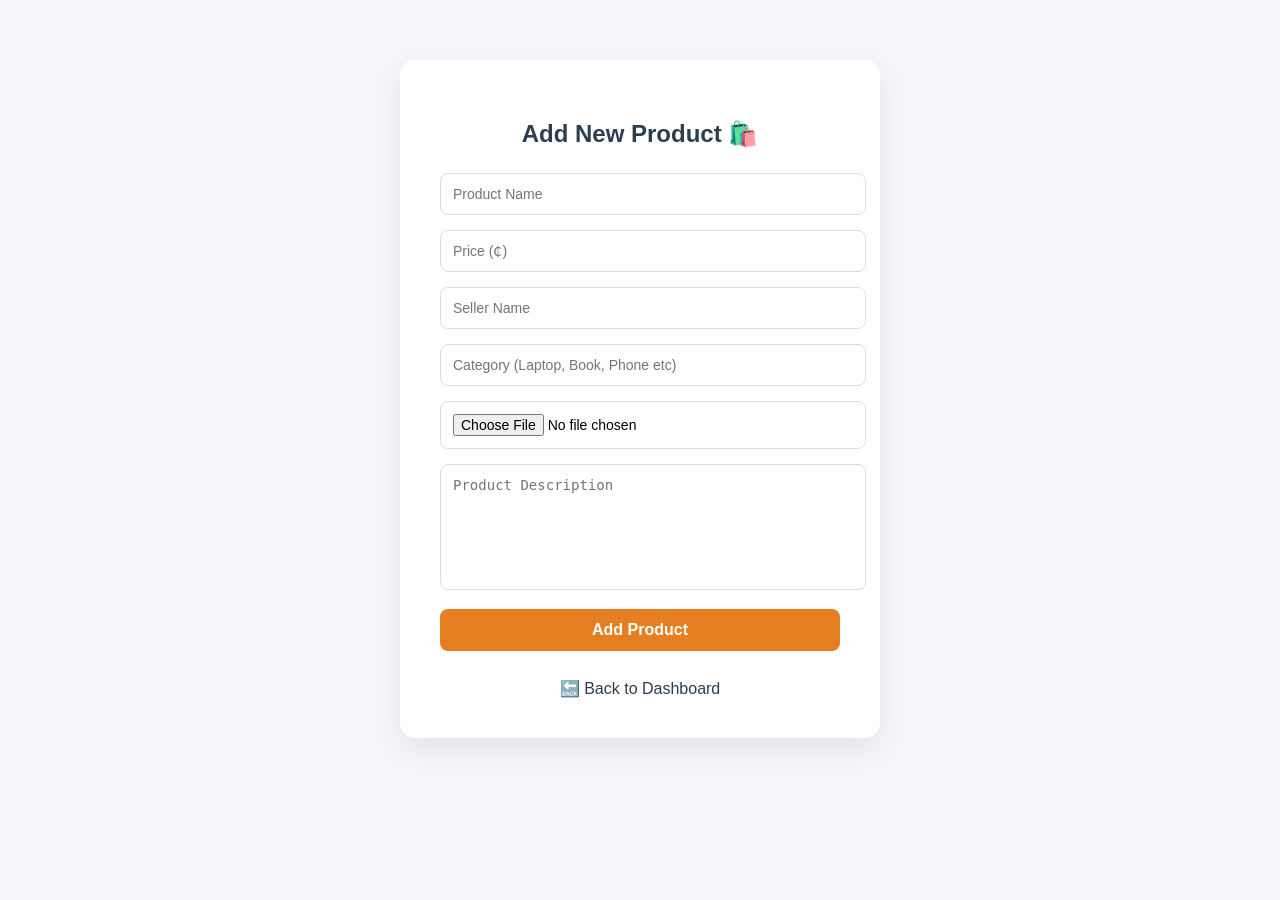
==== add-product.html @ 14a9e2a2 "Added project files" ====
<!DOCTYPE html>
<html>
<head>
<title>Add Product</title>
<link rel="stylesheet" href="css/add.css">
</head>
<body>

<div class="login-box">

<h2>Add New Product 🛍️</h2>

<input type="text" id="productName" placeholder="Product Name">

<input type="number" id="productPrice" placeholder="Price (₵)">

<input type="text" id="productSeller" placeholder="Seller Name">

<input type="text" id="productCategory" placeholder="Category (Laptop, Book, Phone etc)">

<input type="file" id="productImage" accept="image/*">

<textarea id="productDescription" placeholder="Product Description"></textarea>

<br>

<button onclick="addProduct()">
Add Product
</button>

<br><br>

<a href="dashboard.html">
🔙 Back to Dashboard
</a>

</div>

<script src="js/script.js"></script>

</body>
</html>
---- css/add.css ----
/* ============================= */
/* ADD PRODUCT PAGE STYLING */
/* ============================= */

body{
    background: #f4f6f9;
    font-family: 'Poppins', sans-serif;
}

/* Container */
.login-box{
    width: 400px;
    margin: 60px auto;
    background: #ffffff;
    padding: 40px;
    border-radius: 15px;
    box-shadow: 0 10px 30px rgba(0,0,0,0.08);
}

/* Title */
.login-box h2{
    text-align: center;
    margin-bottom: 25px;
    color: #2c3e50;
}

/* Inputs */
.login-box input,
.login-box textarea{
    width: 100%;
    padding: 12px;
    margin-bottom: 15px;
    border-radius: 8px;
    border: 1px solid #ddd;
    font-size: 14px;
    outline: none;
    transition: 0.3s;
}

/* Focus Effect */
.login-box input:focus,
.login-box textarea:focus{
    border-color: #e67e22;
    box-shadow: 0 0 5px rgba(230,126,34,0.3);
}

/* Textarea */
.login-box textarea{
    height: 100px;
    resize: none;
}

/* Button */
.login-box button{
    width: 100%;
    padding: 12px;
    border: none;
    border-radius: 8px;
    background: #e67e22;
    color: white;
    font-size: 16px;
    font-weight: 600;
    cursor: pointer;
    transition: 0.3s;
}

/* Button Hover */
.login-box button:hover{
    background: #d35400;
    transform: translateY(-2px);
}

/* Back Link */
.login-box a{
    display: block;
    text-align: center;
    margin-top: 10px;
    color: #2c3e50;
    text-decoration: none;
    font-weight: 500;
}

.login-box a:hover{
    color: #e67e22;
}
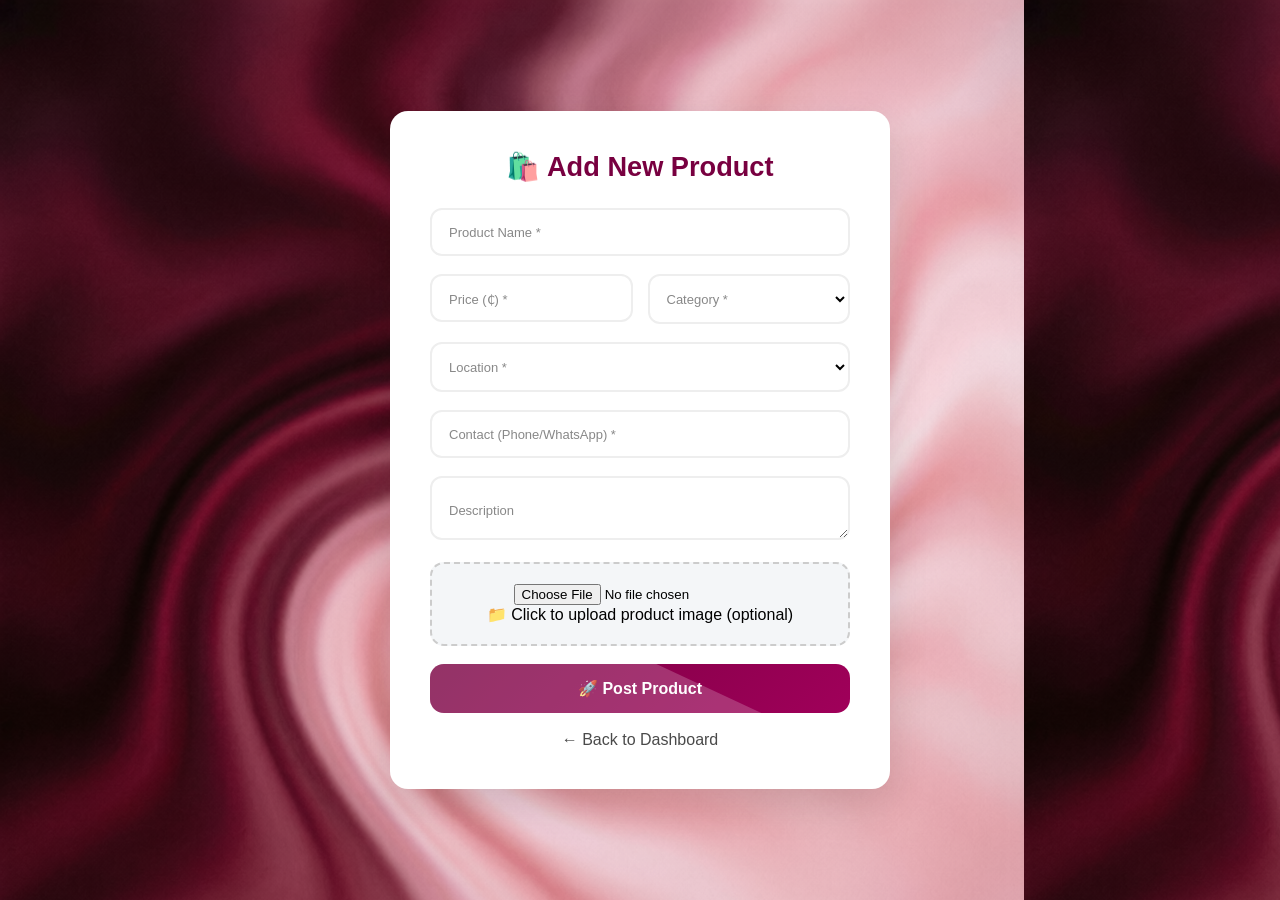
==== commit 17796f52: "Initial commit - Campus Marketplace" ====
--- a/add-product.html
+++ b/add-product.html
@@ -1,39 +1,84 @@
 <!DOCTYPE html>
-<html>
+<html lang="en">
 <head>
-<title>Add Product</title>
-<link rel="stylesheet" href="css/add.css">
+  <meta charset="UTF-8">
+  <meta name="viewport" content="width=device-width, initial-scale=1.0">
+  <title>Add Product - Campus Marketplace</title>
+  <link rel="stylesheet" href="css/add.css">
 </head>
 <body>
 
 <div class="login-box">
+  <h2>🛍️ Add New Product</h2>
 
-<h2>Add New Product 🛍️</h2>
+  <form onsubmit="addProduct(event); return false;">
 
-<input type="text" id="productName" placeholder="Product Name">
+    <!-- Product Name -->
+    <div class="input-group">
+      <input type="text" id="productName" placeholder=" " required>
+      <label>Product Name *</label>
+    </div>
 
-<input type="number" id="productPrice" placeholder="Price (₵)">
+    <!-- Row -->
+    <div class="row">
+      <div class="input-group">
+        <input type="number" id="productPrice" placeholder=" " min="1" required>
+        <label>Price (₵) *</label>
+      </div>
 
-<input type="text" id="productSeller" placeholder="Seller Name">
+      <div class="input-group">
+        <select id="productCategory" required>
+          <option value="" disabled selected hidden></option>
+          <option>Phones</option>
+          <option>Electronics</option>
+          <option>Books</option>
+          <option>Fashion</option>
+          <option>Hostel Items</option>
+          <option>Food</option>
+          <option>Services</option>
+        </select>
+        <label>Category *</label>
+      </div>
+    </div>
 
-<input type="text" id="productCategory" placeholder="Category (Laptop, Book, Phone etc)">
+    <!-- Location -->
+    <div class="input-group">
+      <select id="productLocation" required>
+        <option value="" disabled selected hidden></option>
+        <option>Unity Hall</option>
+        <option>Brunei</option>
+        <option>Ayeduase</option>
+        <option>Kotei</option>
+        <option>Kentinkrono</option>
+        <option>Off Campus</option>
+      </select>
+      <label>Location *</label>
+    </div>
 
-<input type="file" id="productImage" accept="image/*">
+    <!-- Contact -->
+    <div class="input-group">
+      <input type="text" id="productContact" placeholder=" " required>
+      <label>Contact (Phone/WhatsApp) *</label>
+    </div>
 
-<textarea id="productDescription" placeholder="Product Description"></textarea>
+    <!-- Description -->
+    <div class="input-group">
+      <textarea id="productDescription" placeholder=" "></textarea>
+      <label>Description</label>
+    </div>
 
-<br>
+    <!-- Image Upload -->
+    <div class="file-upload">
+      <input type="file" id="productImage" accept="image/*">
+      <p>📁 Click to upload product image (optional)</p>
+    </div>
 
-<button onclick="addProduct()">
-Add Product
-</button>
+    <!-- Button -->
+    <button type="submit">🚀 Post Product</button>
 
-<br><br>
+  </form>
 
-<a href="dashboard.html">
-🔙 Back to Dashboard
-</a>
-
+  <a href="dashboard.html">← Back to Dashboard</a>
 </div>
 
 <script src="js/script.js"></script>
--- a/css/add.css
+++ b/css/add.css
@@ -1,85 +1,216 @@
-/* ============================= */
-/* ADD PRODUCT PAGE STYLING */
-/* ============================= */
-
-body{
-    background: #f4f6f9;
+:root {
+    --primary: #780040;
+    --secondary: #4a4a4a;
+    --accent: #e67e22;
+    --light: #f4f6f8;
+    --white: #ffffff;
+    --shadow: 0 15px 40px rgba(0,0,0,0.12);
+    --radius: 18px;
+}
+
+/* RESET */
+* {
+    margin: 0;
+    padding: 0;
+    box-sizing: border-box;
     font-family: 'Poppins', sans-serif;
 }
 
-/* Container */
-.login-box{
-    width: 400px;
-    margin: 60px auto;
-    background: #ffffff;
+/* BODY */
+body {
+    background: linear-gradient(135deg, #f5f7fa, #e4e8ec);
+    display: flex;
+    justify-content: center;
+    align-items: center;
+    min-height: 100vh;
+    padding: 20px;
+    background-image: url('/image/caps\ -\ Copy.png');
+}
+
+/* ================= FORM BOX ================= */
+
+.login-box {
+    background: var(--white);
     padding: 40px;
-    border-radius: 15px;
-    box-shadow: 0 10px 30px rgba(0,0,0,0.08);
-}
-
-/* Title */
-.login-box h2{
+    width: 100%;
+    max-width: 500px;
+    border-radius: var(--radius);
+    box-shadow: var(--shadow);
+    animation: fadeInUp 0.6s ease;
+}
+
+@keyframes fadeInUp {
+    from {
+        opacity: 0;
+        transform: translateY(40px);
+    }
+    to {
+        opacity: 1;
+        transform: translateY(0);
+    }
+}
+
+.login-box:hover {
+    transform: translateY(-5px);
+}
+
+/* HEADER */
+.login-box h2 {
     text-align: center;
     margin-bottom: 25px;
-    color: #2c3e50;
-}
-
-/* Inputs */
-.login-box input,
-.login-box textarea{
+    color: var(--primary);
+    font-size: 1.7rem;
+}
+
+/* ================= FORM ================= */
+
+.login-box form {
+    display: flex;
+    flex-direction: column;
+    gap: 18px;
+}
+
+/* FLOATING INPUT STYLE */
+.input-group {
+    position: relative;
+}
+
+.input-group input,
+.input-group select,
+.input-group textarea {
     width: 100%;
-    padding: 12px;
-    margin-bottom: 15px;
-    border-radius: 8px;
-    border: 1px solid #ddd;
+    padding: 14px;
+    border-radius: 12px;
+    border: 2px solid #eee;
+    outline: none;
     font-size: 14px;
-    outline: none;
-    transition: 0.3s;
-}
-
-/* Focus Effect */
-.login-box input:focus,
-.login-box textarea:focus{
-    border-color: #e67e22;
-    box-shadow: 0 0 5px rgba(230,126,34,0.3);
-}
-
-/* Textarea */
-.login-box textarea{
-    height: 100px;
-    resize: none;
-}
-
-/* Button */
-.login-box button{
-    width: 100%;
-    padding: 12px;
+    transition: 0.3s;
+    background: transparent;
+}
+
+.input-group label {
+    position: absolute;
+    top: 50%;
+    left: 14px;
+    transform: translateY(-50%);
+    color: #888;
+    font-size: 13px;
+    pointer-events: none;
+    transition: 0.3s;
+    background: white;
+    padding: 0 5px;
+}
+
+.input-group input:focus,
+.input-group textarea:focus,
+.input-group select:focus {
+    border-color: var(--primary);
+    box-shadow: 0 0 0 4px rgba(120, 0, 64, 0.08);
+}
+
+/* FLOAT EFFECT */
+.input-group input:focus + label,
+.input-group input:not(:placeholder-shown) + label,
+.input-group textarea:focus + label,
+.input-group textarea:not(:placeholder-shown) + label {
+    top: -8px;
+    font-size: 11px;
+    color: var(--primary);
+}
+
+/* ================= ROW ================= */
+
+.row {
+    display: grid;
+    grid-template-columns: 1fr 1fr;
+    gap: 15px;
+}
+
+@media (max-width: 480px) {
+    .row {
+        grid-template-columns: 1fr;
+    }
+}
+
+/* ================= FILE UPLOAD ================= */
+
+.file-upload {
+    padding: 20px;
+    background: var(--light);
+    border-radius: 14px;
+    border: 2px dashed #ccc;
+    text-align: center;
+    transition: 0.3s;
+    cursor: pointer;
+}
+
+.file-upload:hover {
+    background: #eef1f4;
+    border-color: var(--primary);
+}
+
+.file-upload input {
     border: none;
-    border-radius: 8px;
-    background: #e67e22;
+    background: transparent;
+}
+
+/* ================= BUTTON ================= */
+
+.login-box button {
+    padding: 15px;
+    border: none;
+    border-radius: 14px;
+    background: linear-gradient(135deg, #780040, #a0005a);
     color: white;
     font-size: 16px;
     font-weight: 600;
     cursor: pointer;
     transition: 0.3s;
-}
-
-/* Button Hover */
-.login-box button:hover{
-    background: #d35400;
-    transform: translateY(-2px);
-}
-
-/* Back Link */
-.login-box a{
+    position: relative;
+    overflow: hidden;
+}
+
+/* BUTTON HOVER ANIMATION */
+.login-box button::after {
+    content: "";
+    position: absolute;
+    width: 300%;
+    height: 300%;
+    top: 0;
+    left: -100%;
+    background: rgba(255,255,255,0.2);
+    transform: rotate(25deg);
+    transition: 0.5s;
+}
+
+.login-box button:hover::after {
+    left: 100%;
+}
+
+.login-box button:hover {
+    transform: translateY(-3px);
+    box-shadow: 0 10px 25px rgba(120, 0, 64, 0.3);
+}
+
+/* ================= BACK LINK ================= */
+
+.login-box a {
     display: block;
     text-align: center;
-    margin-top: 10px;
-    color: #2c3e50;
+    margin-top: 18px;
+    color: var(--secondary);
     text-decoration: none;
-    font-weight: 500;
-}
-
-.login-box a:hover{
-    color: #e67e22;
+    transition: 0.3s;
+}
+
+.login-box a:hover {
+    color: var(--primary);
+}
+
+/* ================= RESPONSIVE ================= */
+
+@media (max-width: 480px) {
+    .login-box {
+        padding: 25px;
+    }
 }
